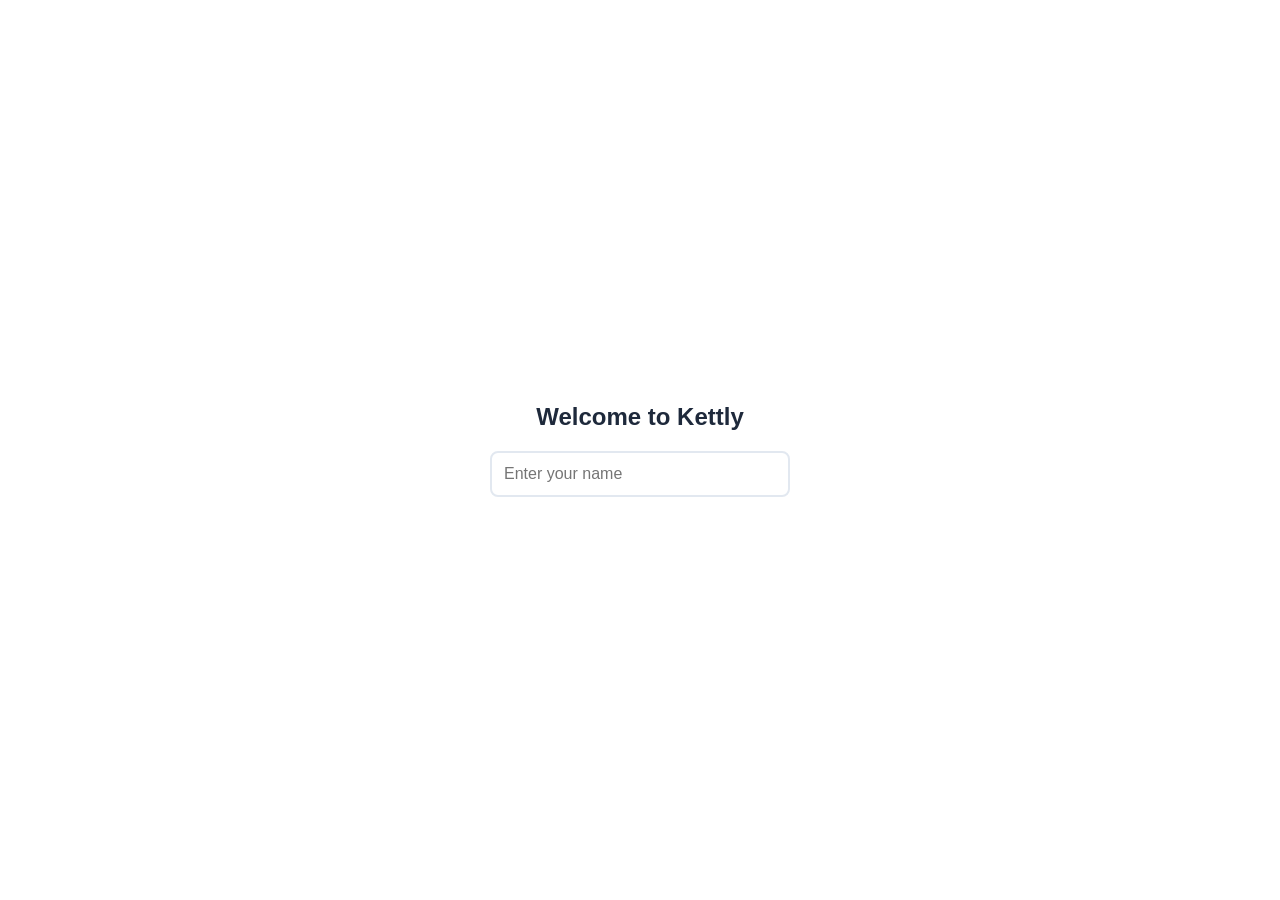
==== index.html @ eb87d6cd "first commit" ====
<!doctype html>
<html lang="en">
  <head>
    <meta charset="UTF-8" />
    <meta name="viewport" content="width=device-width, initial-scale=1.0" />
    <title>Kettly | Enterprise Brewing Solutions</title>
    <link
      rel="apple-touch-icon"
      sizes="180x180"
      href="favicon/apple-touch-icon.png"
    />
    <link
      rel="icon"
      type="image/png"
      sizes="32x32"
      href="favicon/favicon-32x32.png"
    />
    <link
      rel="icon"
      type="image/png"
      sizes="16x16"
      href="favicon/favicon-16x16.png"
    />
    <link rel="manifest" href="/site.webmanifest" />
    <link rel="stylesheet" href="style.css" />
    <script src="script.js" defer></script>
  </head>
  <body>
    <div id="entry-screen">
      <div class="entry-container">
        <h2 style="margin-bottom: 20px">Welcome to Kettly</h2>
        <input
          type="text"
          id="name-input"
          placeholder="Enter your name"
          maxlength="20"
        />
        <button
          id="login-btn"
          onclick="transitionToDashboard()"
          style="
            margin-top: 14px;
            width: 100%;
            padding: 11px;
            background: #2563eb;
            color: #fff;
            border: none;
            border-radius: 8px;
            font-size: 15px;
            cursor: pointer;
            display: none;
          "
        >
          Login
        </button>

        <div
          class="container"
          id="tea-spill"
          style="
            display: none;
            position: relative;
            width: 220px;
            height: 200px;
            margin: 16px auto 0;
          "
        >
          <div class="kettle"></div>

          <div class="tea-stream"></div>

          <div class="cup-container">
            <div class="cup">
              <div class="tea-fill"></div>
            </div>

            <div class="steam" style="left: 20px; animation-delay: 4s"></div>
            <div class="steam" style="left: 40px; animation-delay: 4.5s"></div>
            <div class="steam" style="left: 60px; animation-delay: 5s"></div>
          </div>
        </div>
      </div>
    </div>

    <div id="app-shell">
      <aside class="sidebar">
        <div class="logo">Kettly.</div>
        <div class="nav-link active" onclick="handleNav('Overview', this)">
          Overview
        </div>
        <div class="nav-link" onclick="handleNav('Analytics', this)">
          Analytics
        </div>
        <div class="nav-link" onclick="handleNav('Reports', this)">Reports</div>
      </aside>

      <main class="main-content">
        <div id="page-Overview" class="page-content active">
          <h1>System Overview</h1>
          <p class="odd-palette">System Status: <strong>Boiling</strong></p>
        </div>

        <div id="page-Analytics" class="page-content">
          <h1>Data Analytics</h1>
          <div class="chart-box">
            <p>Extremely dynamic</p>
          </div>
        </div>

        <div id="page-Reports" class="page-content">
          <h1>Generated Reports</h1>
          <p>Tea Report.pdf (empty)</p>
        </div>

        <div class="kettle-container" id="kettle-trigger">
          <div id="steam-box"></div>

          <svg
            id="kettle-svg"
            viewBox="0 0 200 200"
            xmlns="http://www.w3.org/2000/svg"
          >
            <path
              d="M50 150 C 50 180, 150 180, 150 150 L 160 80 C 160 60, 40 60, 40 80 Z"
              fill="none"
              stroke="#64748b"
              stroke-width="3"
              stroke-linecap="round"
            />
            <path
              d="M150 100 C 180 100, 180 140, 150 140"
              fill="none"
              stroke="#64748b"
              stroke-width="3"
            />
            <path d="M45 100 L 20 90 L 25 80 Z" fill="#64748b" />
            <path
              d="M80 60 L 80 50 C 80 45, 120 45, 120 50 L 120 60"
              fill="none"
              stroke="#64748b"
              stroke-width="3"
            />
            <text
              x="75"
              y="120"
              font-family="monospace"
              font-size="10"
              fill="#94a3b8"
            >
              KETTLE v1.0
            </text>
          </svg>
          <p style="margin-top: 15px; color: #94a3b8; font-size: 12px">
            Hold to Navigate
          </p>
        </div>
      </main>

      <footer class="status-bar" id="status-text">Ready.</footer>
    </div>

    <div
      id="final-modal"
      style="
        position: fixed;
        inset: 0;
        background: rgba(0, 0, 0, 0.8);
        display: none;
        align-items: center;
        justify-content: center;
        z-index: 2000;
      "
    >
      <div class="modal-card">
        <p
          style="
            color: #94a3b8;
            font-size: 11px;
            font-family: monospace;
            margin-bottom: 8px;
          "
        >
          HTTP/1.1 418 I'm a Teapot
        </p>
        <h1>418</h1>
        <p><strong>I'm a teapot.</strong></p>
        <p style="margin-top: 10px; color: #64748b">
          You've brewed everything.
        </p>
        <p
          style="
            margin-top: 24px;
            font-size: 11px;
            color: #94a3b8;
            font-family: monospace;
          "
        >
          RFC 2324 — Hyper Text Coffee Pot Control Protocol<br />
          Larry Masinter, 1 April 1998
        </p>
        <p style="margin-top: 16px">
          <a
            onclick="showHistoryModal()"
            style="
              font-size: 12px;
              color: #2563eb;
              cursor: pointer;
              text-decoration: underline;
              font-family: monospace;
            "
          >
            → The story behind 418
          </a>
        </p>
      </div>
    </div>

    <div
      id="history-modal"
      style="
        position: fixed;
        inset: 0;
        background: rgba(0, 0, 0, 0.85);
        display: none;
        align-items: center;
        justify-content: center;
        z-index: 3000;
        padding: 20px;
      "
    >
      <div
        style="
          background: white;
          padding: 24px;
          border-radius: 12px;
          max-width: 420px;
          width: 90%;
          text-align: left;
          font-family: monospace;
          max-height: 90vh;
          overflow-y: auto;
        "
      >
        <p
          style="
            font-size: 9px;
            color: #94a3b8;
            letter-spacing: 0.1em;
            margin-bottom: 4px;
          "
        >
          HTTP STATUS CODE LORE
        </p>
        <h2
          style="
            font-size: 16px;
            color: #1e293b;
            margin-bottom: 16px;
            line-height: 1.4;
          "
        >
          The Man Who Trolled the Internet. And Won.
        </h2>

        <div
          style="
            display: flex;
            align-items: center;
            gap: 12px;
            margin-bottom: 16px;
          "
        >
          <div
            style="
              width: 52px;
              height: 52px;
              border-radius: 50%;
              background: #1e293b;
              display: flex;
              align-items: center;
              justify-content: center;
              font-size: 24px;
              flex-shrink: 0;
            "
          >
            <img src="larry.gif" class="larryImg" />
          </div>
          <div>
            <p
              style="
                font-size: 13px;
                font-weight: bold;
                color: #1e293b;
                margin-bottom: 2px;
              "
            >
              Larry Masinter
            </p>
            <p style="font-size: 10px; color: #64748b; line-height: 1.5">
              Engineer. Researcher. The man who hid a joke inside internet law
              and watched the world argue about it for 27 years.
            </p>
          </div>
        </div>

        <div style="border-top: 1px solid #e2e8f0; margin-bottom: 14px"></div>

        <p
          style="
            font-size: 12px;
            color: #475569;
            line-height: 1.7;
            margin-bottom: 10px;
          "
        >
          🗓️ <strong>1 April 1998.</strong> Larry wrote a fake-but-real-looking
          internet document — the
          <strong>Hyper Text Coffee Pot Control Protocol</strong> — for
          controlling coffee pots over the internet. Was it necessary?
          Absolutely not.
        </p>

        <p
          style="
            font-size: 12px;
            color: #475569;
            line-height: 1.7;
            margin-bottom: 10px;
          "
        >
          ☕ Inside it, he buried one line: if you ask a teapot to brew coffee,
          it must reply with <strong>418 — I'm a teapot.</strong> The entity
          body MAY be short and stout.
        </p>

        <div
          style="
            background: #f8fafc;
            border-left: 3px solid #2563eb;
            padding: 10px 14px;
            border-radius: 0 6px 6px 0;
            margin-bottom: 10px;
          "
        >
          <p
            style="
              font-size: 11px;
              color: #1e293b;
              font-style: italic;
              line-height: 1.6;
            "
          >
            "Status codes are like a waiter's reply — 200 means yes, 404 means
            not found. 418 means:
            <strong>I am a teapot. I cannot help you.</strong>"
          </p>
        </div>

        <p
          style="
            font-size: 12px;
            color: #475569;
            line-height: 1.7;
            margin-bottom: 10px;
          "
        >
          😱 <strong>2017:</strong> Someone tried to delete it from Node.js and
          Go. The internet revolted. <strong>save418.com</strong> launched.
          Thousands protested on GitHub. 418 survived — permanently reserved.
          Forever.
        </p>

        <p
          style="
            font-size: 12px;
            color: #475569;
            line-height: 1.7;
            margin-bottom: 14px;
          "
        >
          🏆 A twenty-minute April Fools' joke is now untouchable internet law.
          Larry didn't change the world — he made it more absurd. Which is
          better.
        </p>

        <div
          style="
            background: #fffbeb;
            border: 1px dashed #d97706;
            border-radius: 8px;
            padding: 12px 14px;
            margin-bottom: 16px;
          "
        >
          <p
            style="
              font-size: 9px;
              color: #92400e;
              margin-bottom: 6px;
              letter-spacing: 0.08em;
            "
          >
            ☕ OFFICIAL KETTLY JOKE
          </p>
          <p style="font-size: 11px; color: #78350f; line-height: 1.7">
            A developer orders coffee.<br />
            Barista: <strong>"418. I'm a teapot."</strong><br />
            Developer nods, files a bug report.<br />
            <em style="font-size: 10px"
              >The barista was Larry. The bug was never closed.</em
            >
          </p>
        </div>

        <p style="font-size: 9px; color: #94a3b8; margin-bottom: 14px">
          RFC 2324 · RFC 7168 · IETF 2017 · save418.com
        </p>

        <button
          onclick="closeHistoryModal()"
          style="
            width: 100%;
            padding: 9px;
            background: #1e293b;
            color: white;
            border: none;
            border-radius: 8px;
            font-family: monospace;
            font-size: 12px;
            cursor: pointer;
          "
        >
          Close — return to teapot
        </button>
      </div>
    </div>
  </body>
</html>
---- style.css ----
:root {
  --primary: #2563eb;
  --bg: #f8fafc;
  --sidebar: #ffffff;
  --text: #1e293b;
  --border: #e2e8f0;
  --tea: #d97706;
  --kettle-color: #64748b;
}

* {
  box-sizing: border-box;
  margin: 0;
  padding: 0;
}

body {
  font-family:
    "Inter",
    -apple-system,
    sans-serif;
  background-color: var(--bg);
  color: var(--text);
  height: 100vh;
  overflow: hidden;
}

#entry-screen {
  position: fixed;
  inset: 0;
  background: white;
  z-index: 1000;
  display: flex;
  flex-direction: column;
  align-items: center;
  justify-content: center;
  transition: opacity 0.5s ease;
}

.entry-container {
  text-align: center;
  width: 300px;
  position: relative;
}

#name-input {
  width: 100%;
  padding: 12px;
  border: 2px solid var(--border);
  border-radius: 8px;
  font-size: 16px;
  outline: none;
  transition: border-color 0.3s;
}

#name-input:focus {
  border-color: var(--primary);
}

.falling-char {
  position: absolute;
  pointer-events: none;
  font-weight: bold;
  color: var(--tea);
  animation: fall 0.8s forwards ease-in;
}

@keyframes fall {
  to {
    transform: translateY(200px) rotate(360deg);
    opacity: 0;
  }
}

.tea-spill-overlay {
  position: absolute;
  bottom: -50px;
  left: 0;
  width: 100%;
  height: 10px;
  background: var(--tea);
  filter: blur(10px);
  opacity: 0;
  transition:
    opacity 0.5s,
    height 0.5s;
  border-radius: 50%;
}

#app-shell {
  display: grid;
  grid-template-columns: 240px 1fr;
  grid-template-rows: 1fr 40px;
  height: 100vh;
  opacity: 0;
  transition: opacity 1s;
}

.sidebar {
  background: var(--sidebar);
  border-right: 1px solid var(--border);
  padding: 27px 14px 12px 21px;
  display: flex;
  flex-direction: column;
  gap: 8px;
}

.logo {
  font-weight: 800;
  font-size: 22px;
  color: var(--primary);
  margin-bottom: 43px;
  letter-spacing: -1px;
}

.nav-link {
  padding: 10px 15px;
  color: #64748b;
  text-decoration: none;
  border-radius: 6px;
  cursor: pointer;
  font-size: 14px;
  transition: background 0.2s;
}

.nav-link:hover {
  background: #f1f5f9;
}

.main-content {
  padding: 40px;
  position: relative;
  overflow-y: auto;
}

.page-content {
  display: none;
}
.page-content.active {
  display: block;
}

.kettle-container {
  margin: 50px auto;
  width: 300px;
  height: 300px;
  display: flex;
  flex-direction: column;
  align-items: center;
  justify-content: center;
  cursor: pointer;
  user-select: none;
  position: relative;
}

#kettle-svg {
  width: 200px;
  transition: transform 0.1s;
}

.steam {
  position: absolute;
  top: 20%;
  font-size: 24px;
  opacity: 0;
  animation: rise 2s infinite;
}

@keyframes rise {
  0% {
    transform: translateY(0) scale(1);
    opacity: 0;
  }
  50% {
    opacity: 0.5;
  }
  100% {
    transform: translateY(-100px) scale(1.5);
    opacity: 0;
  }
}

.chaos-shape {
  position: fixed;
  pointer-events: none;
  z-index: 999;
}

.status-bar {
  grid-column: span 2;
  background: #1e293b;
  color: #94a3b8;
  font-family: monospace;
  font-size: 12px;
  display: flex;
  align-items: center;
  padding: 0 20px;
  border-top: 1px solid #334155;
}

.chart-box {
  width: 100%;
  height: 200px;
  border: 2px dashed var(--border);
  display: flex;
  align-items: center;
  justify-content: center;
  background: #fff;
  margin-top: 20px;
}

#final-modal {
  position: fixed;
  inset: 0;
  background: rgba(0, 0, 0, 0.8);
  display: none;
  align-items: center;
  justify-content: center;
  z-index: 2000;
}

.modal-card {
  background: white;
  padding: 40px;
  border-radius: 12px;
  text-align: center;
  max-width: 400px;
}

.modal-card h1 {
  font-size: 48px;
  margin-bottom: 10px;
}

.odd-palette {
  color: #5a5a00;
}

.container {
  position: relative;
  width: 220px;
  height: 200px;
  margin: 16px auto 0;
}

.kettle {
  position: absolute;
  top: 10px;
  left: 30px;
  width: 100px;
  height: 80px;
  background-color: #34495e;
  border-radius: 30px 30px 8px 8px;
  animation: pour 6s ease-in-out infinite;
  transform-origin: right bottom;
  z-index: 2;
}

.kettle::before {
  content: "";
  position: absolute;
  top: 10px;
  left: -30px;
  width: 40px;
  height: 60px;
  border: 8px solid #2c3e50;
  border-right: none;
  border-radius: 20px 0 0 20px;
}

.kettle::after {
  content: "";
  position: absolute;
  top: 20px;
  right: -30px;
  width: 40px;
  height: 20px;
  background-color: #34495e;
  clip-path: polygon(0 0, 100% 30%, 100% 70%, 0 100%);
}

.tea-stream {
  position: absolute;
  top: 68px;
  left: 158px;
  width: 5px;
  height: 0;
  background-color: #d35400;
  animation: stream 6s ease-in-out infinite;
  border-radius: 0 0 4px 4px;
  z-index: 1;
}

.cup-container {
  position: absolute;
  bottom: 10px;
  right: 30px;
}

.cup {
  position: relative;
  width: 80px;
  height: 50px;
  background-color: white;
  border: 4px solid #bdc3c7;
  border-radius: 0 0 40px 40px;
  overflow: hidden;
}

.cup::after {
  content: "";
  position: absolute;
  top: 10px;
  right: -20px;
  width: 20px;
  height: 20px;
  border: 4px solid #bdc3c7;
  border-radius: 50%;
}

.tea-fill {
  position: absolute;
  bottom: 0;
  width: 100%;
  height: 0%;
  background-color: #e67e22;
  animation: fill-cup 6s ease-in-out infinite;
}

@keyframes pour {
  0%,
  10%,
  90%,
  100% {
    transform: rotate(0deg);
  }
  30%,
  70% {
    transform: rotate(40deg);
  }
}

@keyframes stream {
  0%,
  25% {
    height: 0;
    opacity: 0;
  }
  30%,
  70% {
    height: 110px;
    opacity: 1;
  }
  75%,
  100% {
    height: 110px;
    opacity: 0;
  }
}

@keyframes fill-cup {
  0%,
  35% {
    height: 0%;
  }
  70%,
  100% {
    height: 80%;
  }
}

.steam {
  position: absolute;
  top: -20px;
  left: 30px;
  width: 10px;
  height: 10px;
  background: rgba(255, 255, 255, 0.6);
  border-radius: 50%;
  filter: blur(2px);
  animation: steam-rise 2s infinite;
  opacity: 0;
}

@keyframes steam-rise {
  0% {
    transform: translateY(0) scale(1);
    opacity: 0;
  }
  50% {
    opacity: 0.8;
  }
  100% {
    transform: translateY(-40px) scale(1.5);
    opacity: 0;
  }
}
.larryImg {
  width: 5.4rem;
}

@media (max-width: 768px) {
  #app-shell {
    grid-template-columns: 1fr;
    grid-template-rows: auto 1fr 40px;
  }

  .sidebar {
    flex-direction: row;
    align-items: center;
    padding: 12px 16px;
    gap: 12px;
    border-right: none;
    border-bottom: 1px solid var(--border);
    overflow-x: auto;
  }

  .logo {
    margin-bottom: 0;
    margin-right: 12px;
    font-size: 18px;
    flex-shrink: 0;
  }

  .nav-link {
    padding: 6px 12px;
    font-size: 13px;
    white-space: nowrap;
  }

  .status-bar {
    grid-column: 1;
  }

  .main-content {
    padding: 24px 20px;
  }

  .kettle-container {
    width: 220px;
    height: 220px;
    margin: 30px auto;
  }

  #kettle-svg {
    width: 160px;
  }

  .entry-container {
    width: 280px;
  }

  .modal-card {
    padding: 28px 20px;
    max-width: 90vw;
  }

  .modal-card h1 {
    font-size: 36px;
  }
}

@media (max-width: 480px) {
  .entry-container {
    width: 90vw;
  }

  #name-input {
    font-size: 14px;
    padding: 10px;
  }

  .sidebar {
    padding: 10px 12px;
    gap: 8px;
  }

  .logo {
    font-size: 16px;
  }

  .nav-link {
    font-size: 12px;
    padding: 5px 10px;
  }

  .main-content {
    padding: 16px 14px;
  }

  .kettle-container {
    width: 180px;
    height: 180px;
    margin: 20px auto;
  }

  #kettle-svg {
    width: 130px;
  }

  .container {
    width: 180px;
    height: 160px;
  }

  .kettle {
    width: 80px;
    height: 65px;
    top: 8px;
    left: 20px;
  }

  .tea-stream {
    left: 128px;
    top: 55px;
  }

  .cup {
    width: 65px;
    height: 40px;
  }

  .modal-card {
    padding: 20px 16px;
  }

  .modal-card h1 {
    font-size: 28px;
  }

  #history-modal > div {
    padding: 16px;
    max-height: 85vh;
  }

  .status-bar {
    font-size: 10px;
    padding: 0 12px;
  }

  .chart-box {
    height: 140px;
  }
}

@media (max-width: 360px) {
  .entry-container {
    width: 95vw;
  }

  .logo {
    font-size: 14px;
  }

  .nav-link {
    font-size: 11px;
    padding: 4px 8px;
  }

  .kettle-container {
    width: 150px;
    height: 150px;
  }

  #kettle-svg {
    width: 110px;
  }

  .modal-card h1 {
    font-size: 24px;
  }
}
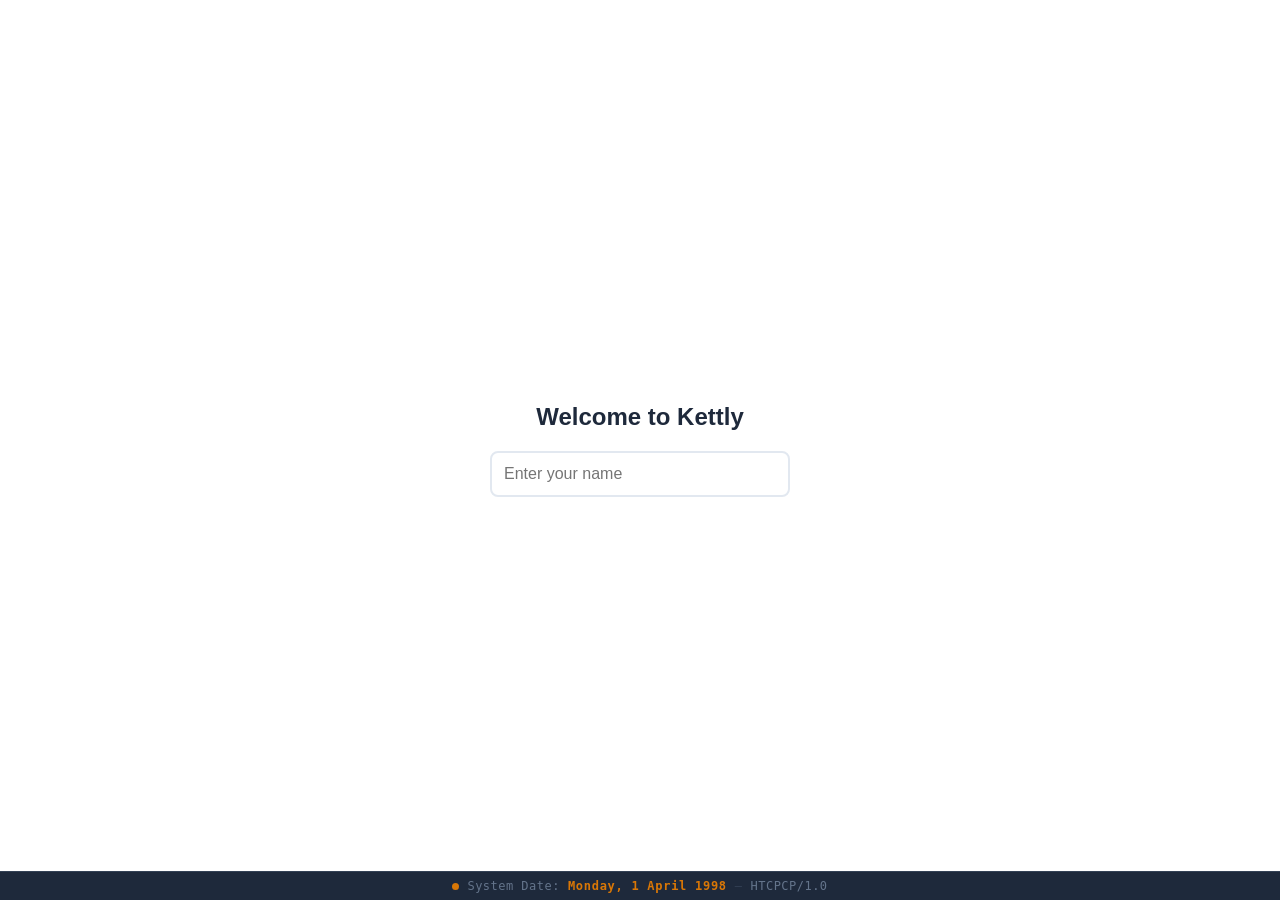
==== commit 5c4d2749: "feat: add kettle tilt, tea pour, audio loop, date bar, responsive nav active state, 418 history moda" ====
--- a/index.html
+++ b/index.html
@@ -80,6 +80,14 @@
           </div>
         </div>
       </div>
+
+      <div class="entry-date">
+        <span class="brew-date-dot"></span>
+        <span>System Date:</span>
+        <span class="brew-date-highlight">Monday, 1 April 1998</span>
+        <span class="brew-date-sep">—</span>
+        <span>HTCPCP/1.0</span>
+      </div>
     </div>
 
     <div id="app-shell">
@@ -114,7 +122,7 @@
 
         <div class="kettle-container" id="kettle-trigger">
           <div id="steam-box"></div>
-
+          <div class="tea-pour" id="tea-pour"></div>
           <svg
             id="kettle-svg"
             viewBox="0 0 200 200"
@@ -155,7 +163,13 @@
           </p>
         </div>
       </main>
-
+      <div class="brew-date">
+        <span class="brew-date-dot"></span>
+        <span>System Date:</span>
+        <span class="brew-date-highlight">Monday, 1 April 1998</span>
+        <span class="brew-date-sep">—</span>
+        <span>HTCPCP/1.0</span>
+      </div>
       <footer class="status-bar" id="status-text">Ready.</footer>
     </div>
 
--- a/style.css
+++ b/style.css
@@ -123,6 +123,24 @@
   transition: background 0.2s;
 }
 
+.entry-date {
+  position: absolute;
+  bottom: 0;
+  left: 0;
+  right: 0;
+  background: #1e293b;
+  color: #64748b;
+  font-family: monospace;
+  font-size: 12px;
+  padding: 7px 20px;
+  display: flex;
+  align-items: center;
+  justify-content: center;
+  gap: 8px;
+  letter-spacing: 0.04em;
+  border-top: 1px solid #334155;
+}
+
 .nav-link:hover {
   background: #f1f5f9;
 }
@@ -209,6 +227,41 @@
   margin-top: 20px;
 }
 
+.brew-date {
+  grid-column: span 2;
+  background: #1e293b;
+  color: #64748b;
+  font-family: monospace;
+  font-size: 12px;
+  text-align: center;
+  padding: 7px 20px;
+  border-top: 1px solid #334155;
+  display: flex;
+  align-items: center;
+  justify-content: center;
+  gap: 8px;
+  letter-spacing: 0.04em;
+}
+
+.brew-date-dot {
+  width: 7px;
+  height: 7px;
+  border-radius: 50%;
+  background: #d97706;
+  display: inline-block;
+  flex-shrink: 0;
+}
+
+.brew-date-highlight {
+  color: #d97706;
+  font-weight: bold;
+  letter-spacing: 0.06em;
+}
+
+.brew-date-sep {
+  color: #334155;
+}
+
 #final-modal {
   position: fixed;
   inset: 0;
@@ -399,6 +452,50 @@
   width: 5.4rem;
 }
 
+.kettle-tilting {
+  animation: kettleTilt 1s ease-in-out forwards;
+}
+
+@keyframes kettleTilt {
+  0% {
+    transform: scale(0.95) rotate(0deg);
+  }
+  30% {
+    transform: scale(0.95) rotate(-20deg);
+  }
+  60% {
+    transform: scale(0.95) rotate(-25deg);
+  }
+  100% {
+    transform: scale(1) rotate(0deg);
+  }
+}
+
+.kettle-pouring .tea-pour {
+  opacity: 1;
+}
+
+.tea-pour {
+  position: absolute;
+  top: 60px;
+  right: -8px;
+  width: 6px;
+  height: 0;
+  background: linear-gradient(to bottom, #d97706, #92400e);
+  border-radius: 0 0 4px 4px;
+  opacity: 0;
+  transition:
+    height 0.2s ease,
+    opacity 0.2s ease;
+}
+
+.kettle-pouring .tea-pour {
+  height: 80px;
+  opacity: 1;
+}
+
+/* media query */
+
 @media (max-width: 768px) {
   #app-shell {
     grid-template-columns: 1fr;
@@ -458,11 +555,38 @@
   .modal-card h1 {
     font-size: 36px;
   }
+
+  .brew-date {
+    grid-column: 1;
+    font-size: 11px;
+    padding: 6px 12px;
+    gap: 6px;
+  }
 }
 
 @media (max-width: 480px) {
   .entry-container {
     width: 90vw;
+  }
+
+  .brew-date {
+    font-size: 10px;
+    padding: 5px 8px;
+    gap: 5px;
+    flex-wrap: wrap;
+    justify-content: center;
+  }
+
+  .brew-date-sep {
+    display: none;
+  }
+
+  .entry-date {
+    font-size: 10px;
+    padding: 5px 8px;
+    gap: 5px;
+    flex-wrap: wrap;
+    justify-content: center;
   }
 
   #name-input {
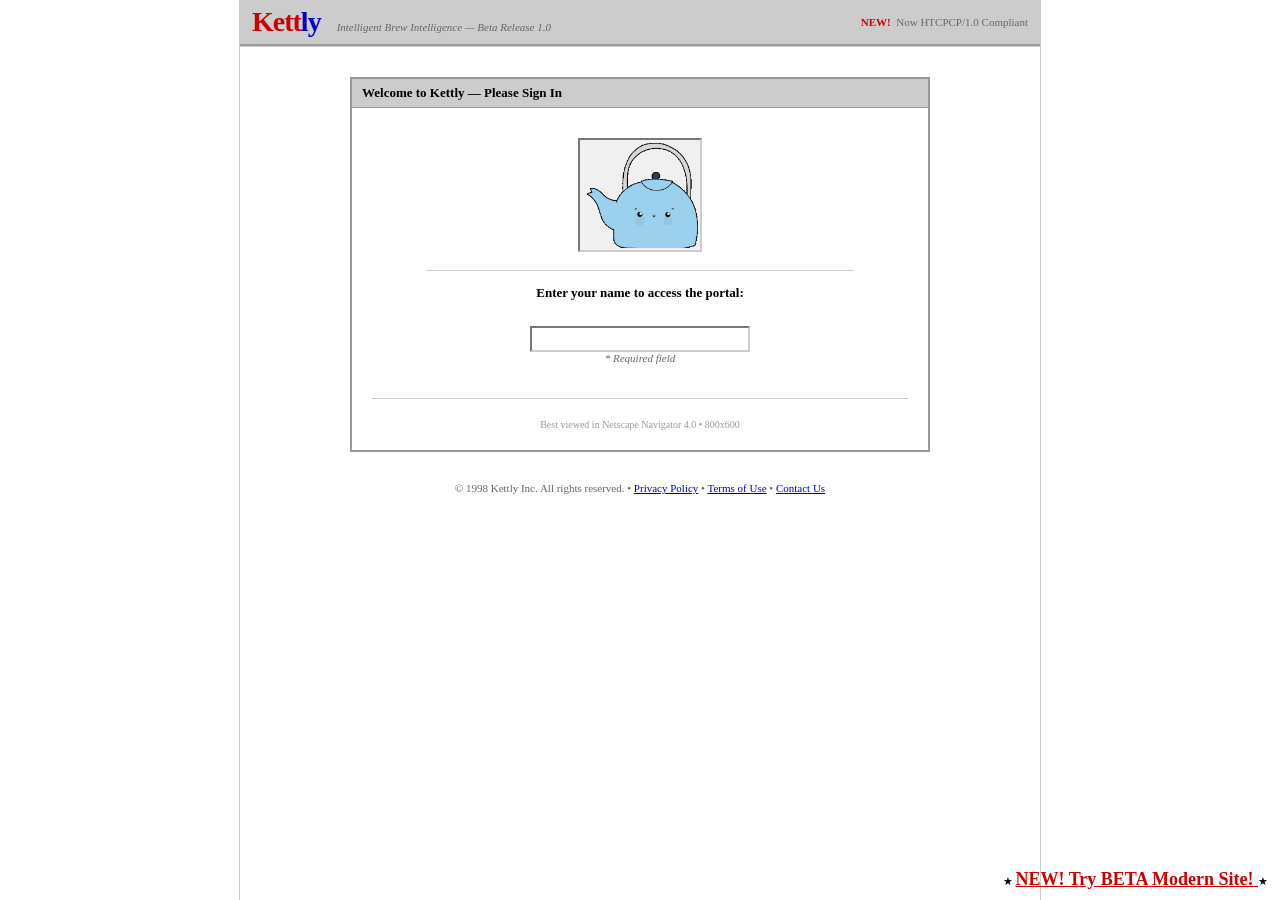
==== commit 779db2b4: "feat: made a 90s page and modern page" ====
--- a/index.html
+++ b/index.html
@@ -1,452 +1,1505 @@
-<!doctype html>
-<html lang="en">
+<!DOCTYPE html PUBLIC "-//W3C//DTD HTML 4.01 Transitional//EN">
+<html>
   <head>
-    <meta charset="UTF-8" />
+    <meta http-equiv="Content-Type" content="text/html; charset=ISO-8859-1" />
     <meta name="viewport" content="width=device-width, initial-scale=1.0" />
-    <title>Kettly | Enterprise Brewing Solutions</title>
-    <link
-      rel="apple-touch-icon"
-      sizes="180x180"
-      href="favicon/apple-touch-icon.png"
-    />
-    <link
-      rel="icon"
-      type="image/png"
-      sizes="32x32"
-      href="favicon/favicon-32x32.png"
-    />
-    <link
-      rel="icon"
-      type="image/png"
-      sizes="16x16"
-      href="favicon/favicon-16x16.png"
-    />
-    <link rel="manifest" href="/site.webmanifest" />
-    <link rel="stylesheet" href="style.css" />
-    <script src="script.js" defer></script>
+    <title>Kettly - Brew Intelligence Portal (Beta)</title>
+    <style>
+      body {
+        font-family: "Times New Roman", Times, serif;
+        background-color: #ffffff;
+        color: #000000;
+        margin: 0;
+        padding: 0;
+        font-size: 14px;
+        max-width: 800px;
+        min-height: 600px;
+        margin: 0 auto;
+        border-left: 1px solid #cccccc;
+        border-right: 1px solid #cccccc;
+        overflow-x: hidden;
+      }
+
+      a {
+        color: #0000cc;
+        text-decoration: underline;
+      }
+      a:visited {
+        color: #551a8b;
+      }
+      a:hover {
+        color: #cc0000;
+      }
+
+      /* ── ENTRY ── */
+      #entry {
+        display: block;
+        min-height: 100vh;
+        position: relative;
+      }
+      #entry.hidden {
+        display: none;
+      }
+
+      .entry-header-table {
+        width: 100%;
+        background-color: #cccccc;
+        border-bottom: 2px solid #999999;
+      }
+
+      .entry-header-cell {
+        padding: 6px 12px;
+      }
+
+      .site-title {
+        font-size: 28px;
+        font-weight: bold;
+        color: #cc0000;
+        font-family: "Times New Roman", Times, serif;
+        letter-spacing: -1px;
+      }
+
+      .site-title span {
+        color: #0000cc;
+      }
+
+      .site-tagline {
+        font-size: 11px;
+        color: #666666;
+        font-style: italic;
+      }
+
+      .entry-main-table {
+        width: 580px;
+        margin: 30px auto;
+        border: 2px solid #999999;
+      }
+
+      .entry-title-row {
+        background-color: #cccccc;
+        padding: 6px 10px;
+        font-size: 13px;
+        font-weight: bold;
+        border-bottom: 1px solid #999999;
+      }
+
+      .entry-body-cell {
+        padding: 20px;
+        text-align: center;
+      }
+
+      /* KETTLE.GIF placeholder */
+      .kettle-gif-box {
+        width: 120px;
+        height: 110px;
+        border: 2px inset #cccccc;
+        background-color: #f0f0f0;
+        display: inline-flex;
+        flex-direction: column;
+        align-items: center;
+        justify-content: center;
+        margin: 10px auto;
+        cursor: pointer;
+        position: relative;
+        overflow: hidden;
+        font-size: 11px;
+        color: #666;
+        font-family: "Times New Roman", Times, serif;
+      }
+
+      .kettle-gif-box .broken-icon {
+        font-size: 22px;
+        margin-bottom: 4px;
+        color: #999;
+      }
+
+      .kettle-gif-box .gif-label {
+        font-size: 10px;
+        color: #666;
+        font-style: italic;
+      }
+
+      .kettle-overflow {
+        position: absolute;
+        bottom: 0;
+        left: 0;
+        right: 0;
+        height: 0%;
+        background-color: #c8860044;
+        transition: height 0.3s;
+        pointer-events: none;
+      }
+
+      .entry-form-row {
+        margin: 14px 0 8px;
+      }
+
+      .entry-label {
+        font-size: 13px;
+        font-weight: bold;
+        display: block;
+        margin-bottom: 5px;
+      }
+
+      .entry-input {
+        border: 2px inset #cccccc;
+        padding: 3px 6px;
+        font-family: "Times New Roman", Times, serif;
+        font-size: 13px;
+        width: 220px;
+        background: #ffffff;
+      }
+
+      .entry-input:focus {
+        outline: 1px dotted #0000cc;
+      }
+
+      .entry-submit {
+        background-color: #cccccc;
+        border: 2px outset #cccccc;
+        font-family: "Times New Roman", Times, serif;
+        font-size: 13px;
+        padding: 3px 16px;
+        cursor: pointer;
+        margin-top: 10px;
+        display: none;
+      }
+
+      .entry-submit.visible {
+        display: inline-block;
+      }
+      .entry-submit:active {
+        border-style: inset;
+      }
+
+      .entry-hint {
+        font-size: 11px;
+        color: #666;
+        font-style: italic;
+        margin-top: 5px;
+      }
+
+      .falling-letters-wrap {
+        position: relative;
+        height: 20px;
+        overflow: visible;
+        pointer-events: none;
+      }
+
+      .falling-letter {
+        position: absolute;
+        font-family: "Times New Roman", serif;
+        font-size: 13px;
+        color: #cc0000;
+        animation: fall90s 0.7s ease-in forwards;
+      }
+
+      @keyframes fall90s {
+        0% {
+          transform: translateY(0);
+          opacity: 1;
+        }
+        100% {
+          transform: translateY(60px);
+          opacity: 0;
+        }
+      }
+
+      /* counter row */
+      .entry-counter {
+        font-size: 11px;
+        color: #666;
+        margin-top: 16px;
+        border-top: 1px solid #cccccc;
+        padding-top: 8px;
+      }
+
+      .counter-img {
+        display: inline-block;
+        background: #000;
+        color: #00ff00;
+        font-family: "Courier New", monospace;
+        font-size: 12px;
+        padding: 1px 6px;
+        letter-spacing: 2px;
+        border: 1px inset #333;
+      }
+
+      /* ── VERSION LINK (bottom right both screens) ── */
+      .version-link-wrap {
+        position: fixed;
+        bottom: 10px;
+        right: 12px;
+        font-size: 11px;
+        z-index: 999;
+      }
+
+      .blink {
+        animation: blinker 1s step-start infinite;
+      }
+
+      @keyframes blinker {
+        50% {
+          visibility: hidden;
+        }
+      }
+
+      /* ── DASHBOARD ── */
+      #dashboard {
+        display: none;
+      }
+      #dashboard.visible {
+        display: block;
+      }
+
+      /* topbar */
+      .dash-topbar-table {
+        width: 100%;
+        background-color: #cccccc;
+        border-bottom: 2px solid #999999;
+      }
+
+      .dash-logo-cell {
+        padding: 5px 10px;
+        font-size: 20px;
+        font-weight: bold;
+        color: #cc0000;
+        font-family: "Times New Roman", serif;
+        width: 1%;
+        white-space: nowrap;
+      }
+      .dash-logo-cell span {
+        color: #0000cc;
+      }
+
+      .dash-nav-cell {
+        padding: 5px 10px;
+        font-size: 12px;
+      }
+
+      .dash-nav-cell a {
+        margin-right: 14px;
+        font-weight: bold;
+        font-size: 12px;
+        cursor: pointer;
+        text-decoration: none;
+        color: #0000cc;
+      }
+
+      .dash-nav-cell a:hover {
+        color: #cc0000;
+        text-decoration: underline;
+      }
+
+      .dash-greeting-cell {
+        padding: 5px 10px;
+        font-size: 11px;
+        color: #333333;
+        text-align: right;
+        white-space: nowrap;
+      }
+
+      /* nav pills row */
+      .nav-pills-table {
+        width: 100%;
+        background-color: #eeeeee;
+        border-bottom: 1px solid #cccccc;
+      }
+
+      .nav-pills-cell {
+        padding: 4px 10px;
+        font-size: 12px;
+      }
+
+      /* layout */
+      .dash-layout-table {
+        width: 100%;
+        height: calc(100vh - 90px);
+      }
+
+      /* left sidebar */
+      .sidebar-cell {
+        width: 160px;
+        background-color: #f0f0f0;
+        border-right: 1px solid #cccccc;
+        vertical-align: top;
+        padding: 10px 0;
+      }
+
+      .sidebar-section-header {
+        background-color: #cccccc;
+        padding: 3px 8px;
+        font-size: 11px;
+        font-weight: bold;
+        color: #333;
+        border-top: 1px solid #999;
+        border-bottom: 1px solid #999;
+        margin-bottom: 4px;
+      }
+
+      .sidebar-link {
+        display: block;
+        padding: 3px 12px;
+        font-size: 12px;
+        color: #0000cc;
+        text-decoration: none;
+        cursor: pointer;
+      }
+      .sidebar-link:hover {
+        background-color: #dddddd;
+        color: #cc0000;
+        text-decoration: underline;
+      }
+
+      .sidebar-divider {
+        border: none;
+        border-top: 1px solid #cccccc;
+        margin: 6px 8px;
+      }
+
+      /* main content */
+      .main-cell {
+        vertical-align: top;
+        padding: 14px;
+        background: #ffffff;
+      }
+
+      /* kettle column */
+      .kettle-cell {
+        width: 190px;
+        vertical-align: top;
+        padding: 14px 10px;
+        background-color: #f9f9f9;
+        border-left: 1px solid #cccccc;
+        text-align: center;
+      }
+
+      .kettle-cell-title {
+        font-size: 11px;
+        font-weight: bold;
+        color: #333;
+        border-bottom: 1px solid #cccccc;
+        padding-bottom: 4px;
+        margin-bottom: 10px;
+        text-align: left;
+      }
+
+      /* dashboard kettle.gif */
+      .dash-kettle-gif {
+        width: 150px;
+        height: 140px;
+        border: 2px inset #cccccc;
+        background-color: #f0f0f0;
+        display: flex;
+        flex-direction: column;
+        align-items: center;
+        justify-content: center;
+        margin: 0 auto 10px;
+        cursor: pointer;
+        position: relative;
+        overflow: hidden;
+        font-family: "Times New Roman", serif;
+      }
+
+      .dash-kettle-gif .broken-icon {
+        font-size: 28px;
+        color: #999;
+        margin-bottom: 4px;
+      }
+
+      .dash-kettle-gif .gif-name {
+        font-size: 10px;
+        color: #0000cc;
+        text-decoration: underline;
+        font-style: italic;
+      }
+
+      .dash-kettle-gif .gif-418 {
+        font-size: 18px;
+        font-weight: bold;
+        color: #cc0000;
+        margin-bottom: 2px;
+      }
+
+      /* hold ring for 90s kettle - just a border flash */
+      .dash-kettle-gif.holding {
+        border-color: #cc0000;
+        border-style: solid;
+      }
+
+      .kettle-instructions {
+        font-size: 10px;
+        color: #666;
+        font-style: italic;
+        line-height: 1.6;
+        text-align: left;
+      }
+
+      .brew-counter-90s {
+        font-size: 11px;
+        color: #333;
+        margin-top: 8px;
+        border-top: 1px solid #ccc;
+        padding-top: 6px;
+      }
+
+      /* steam 90s */
+      .steam-90s {
+        position: absolute;
+        top: 0;
+        left: 50%;
+        transform: translateX(-50%);
+        display: flex;
+        gap: 6px;
+        pointer-events: none;
+      }
+
+      .steam-char {
+        font-size: 11px;
+        color: #999;
+        opacity: 0;
+        font-style: italic;
+      }
+
+      .steam-char.active {
+        animation: steamChar 0.8s ease-out forwards;
+      }
+
+      @keyframes steamChar {
+        0% {
+          opacity: 0.8;
+          transform: translateY(0);
+        }
+        100% {
+          opacity: 0;
+          transform: translateY(-20px);
+        }
+      }
+
+      /* chaos 90s */
+      .chaos-char {
+        position: absolute;
+        font-size: 12px;
+        color: #cc0000;
+        pointer-events: none;
+        font-weight: bold;
+        animation: chaosChar 0.6s ease-out forwards;
+      }
+
+      @keyframes chaosChar {
+        0% {
+          transform: translate(0, 0);
+          opacity: 1;
+        }
+        100% {
+          transform: translate(var(--tx), var(--ty));
+          opacity: 0;
+        }
+      }
+
+      /* pages */
+      .page-section {
+        display: none;
+      }
+      .page-section.active {
+        display: block;
+      }
+
+      .page-heading {
+        font-size: 16px;
+        font-weight: bold;
+        color: #cc0000;
+        border-bottom: 2px solid #cccccc;
+        padding-bottom: 4px;
+        margin-bottom: 12px;
+      }
+
+      .data-table {
+        border-collapse: collapse;
+        width: 100%;
+        font-size: 12px;
+        margin-bottom: 12px;
+      }
+
+      .data-table th {
+        background-color: #cccccc;
+        border: 1px solid #999999;
+        padding: 3px 8px;
+        text-align: left;
+        font-weight: bold;
+      }
+
+      .data-table td {
+        border: 1px solid #cccccc;
+        padding: 3px 8px;
+        background: #ffffff;
+      }
+
+      .data-table tr:nth-child(even) td {
+        background: #f9f9f9;
+      }
+
+      .metric-table {
+        border-collapse: collapse;
+        margin-bottom: 12px;
+      }
+
+      .metric-box {
+        border: 2px inset #cccccc;
+        background: #f0f0f0;
+        padding: 6px 14px;
+        text-align: center;
+        margin-right: 8px;
+      }
+
+      .metric-num {
+        font-size: 22px;
+        font-weight: bold;
+        color: #cc0000;
+        font-family: "Courier New", monospace;
+        display: block;
+      }
+
+      .metric-lbl {
+        font-size: 10px;
+        color: #333;
+        display: block;
+      }
+
+      .chart-box-90s {
+        border: 2px inset #cccccc;
+        background: #ffffff;
+        height: 100px;
+        display: flex;
+        align-items: center;
+        justify-content: center;
+        font-size: 11px;
+        color: #999;
+        font-style: italic;
+        margin-bottom: 10px;
+        position: relative;
+      }
+
+      .chart-flatline {
+        position: absolute;
+        bottom: 35px;
+        left: 20px;
+        right: 20px;
+        height: 1px;
+        background: #cc0000;
+        opacity: 0.4;
+      }
+
+      .info-box-90s {
+        border: 1px solid #cccccc;
+        background-color: #fffbe6;
+        padding: 8px 10px;
+        font-size: 12px;
+        margin-bottom: 10px;
+      }
+
+      /* empty state */
+      #empty-state {
+        font-size: 13px;
+        color: #666;
+        font-style: italic;
+        padding: 20px 0;
+      }
+      #empty-state.hidden {
+        display: none;
+      }
+
+      /* status bar */
+      #statusbar {
+        width: 100%;
+        background-color: #cccccc;
+        border-top: 2px solid #999999;
+        position: fixed;
+        bottom: 0;
+        left: 0;
+      }
+
+      .statusbar-table {
+        width: 100%;
+      }
+
+      .statusbar-dot {
+        width: 8px;
+        height: 8px;
+        border-radius: 50%;
+        background: #009900;
+        display: inline-block;
+        margin-right: 5px;
+        vertical-align: middle;
+      }
+
+      #status-text {
+        font-family: "Courier New", monospace;
+        font-size: 11px;
+        color: #333333;
+        padding: 3px 8px;
+      }
+
+      .status-418 {
+        color: #cc0000;
+        font-weight: bold;
+      }
+      .status-ok {
+        color: #006600;
+      }
+
+      .statusbar-right {
+        font-size: 10px;
+        color: #666;
+        font-style: italic;
+        padding: 3px 8px;
+        white-space: nowrap;
+        text-align: right;
+      }
+
+      /* modal */
+      #modal-overlay {
+        display: none;
+        position: fixed;
+        inset: 0;
+        background: rgba(0, 0, 0, 0.5);
+        z-index: 500;
+        align-items: center;
+        justify-content: center;
+      }
+      #modal-overlay.visible {
+        display: flex;
+      }
+
+      .modal-90s {
+        background: #ffffff;
+        border: 3px outset #cccccc;
+        width: 360px;
+        font-family: "Times New Roman", serif;
+      }
+
+      .modal-titlebar {
+        background-color: #000080;
+        color: #ffffff;
+        padding: 4px 8px;
+        font-size: 12px;
+        font-weight: bold;
+        font-family: "Times New Roman", serif;
+        display: flex;
+        justify-content: space-between;
+        align-items: center;
+      }
+
+      .modal-close-btn {
+        background: #cccccc;
+        border: 2px outset #cccccc;
+        font-size: 11px;
+        padding: 0 5px;
+        cursor: pointer;
+        font-family: "Times New Roman", serif;
+        line-height: 1.4;
+      }
+
+      .modal-body {
+        padding: 18px 16px;
+        text-align: center;
+      }
+
+      .modal-418 {
+        font-size: 38px;
+        font-weight: bold;
+        color: #cc0000;
+        display: block;
+        font-family: "Courier New", monospace;
+      }
+
+      .modal-msg {
+        font-size: 13px;
+        margin: 8px 0;
+        font-weight: bold;
+      }
+
+      .modal-sub {
+        font-size: 11px;
+        color: #666;
+        line-height: 1.6;
+        margin-bottom: 12px;
+      }
+
+      .modal-ok-btn {
+        background-color: #cccccc;
+        border: 2px outset #cccccc;
+        font-family: "Times New Roman", serif;
+        font-size: 12px;
+        padding: 3px 20px;
+        cursor: pointer;
+      }
+      .modal-ok-btn:active {
+        border-style: inset;
+      }
+
+      /* bottom padding for statusbar */
+      .dash-layout-table {
+        padding-bottom: 28px;
+      }
+    </style>
   </head>
   <body>
-    <div id="entry-screen">
-      <div class="entry-container">
-        <h2 style="margin-bottom: 20px">Welcome to Kettly</h2>
-        <input
-          type="text"
-          id="name-input"
-          placeholder="Enter your name"
-          maxlength="20"
-        />
-        <button
-          id="login-btn"
-          onclick="transitionToDashboard()"
-          style="
-            margin-top: 14px;
-            width: 100%;
-            padding: 11px;
-            background: #2563eb;
-            color: #fff;
-            border: none;
-            border-radius: 8px;
-            font-size: 15px;
-            cursor: pointer;
-            display: none;
-          "
+    <!-- ── ENTRY ── -->
+    <div id="entry">
+      <!-- header -->
+      <table class="entry-header-table" cellpadding="0" cellspacing="0">
+        <tr>
+          <td class="entry-header-cell">
+            <span class="site-title">Kett<span>ly</span></span>
+            &nbsp;&nbsp;
+            <span class="site-tagline"
+              >Intelligent Brew Intelligence &mdash; Beta Release 1.0</span
+            >
+          </td>
+          <td
+            style="
+              text-align: right;
+              padding: 6px 12px;
+              font-size: 11px;
+              color: #666;
+            "
+          >
+            <span style="color: #cc0000; font-weight: bold">NEW!</span>
+            &nbsp;Now HTCPCP/1.0 Compliant
+          </td>
+        </tr>
+      </table>
+
+      <hr style="border: none; border-top: 1px solid #cccccc; margin: 0" />
+
+      <!-- main entry box -->
+      <table class="entry-main-table" cellpadding="0" cellspacing="0">
+        <tr>
+          <td class="entry-title-row">
+            Welcome to Kettly &mdash; Please Sign In
+          </td>
+        </tr>
+        <tr>
+          <td class="entry-body-cell">
+            <!-- kettle gif -->
+            <div class="kettle-gif-box" id="entry-kettle">
+              <img
+                src="pour-hot.gif"
+                width="116"
+                height="106"
+                alt="KETTLE.GIF"
+                style="display: block; object-fit: cover"
+              />
+              <div class="kettle-overflow" id="entry-overflow"></div>
+            </div>
+
+            <br />
+            <hr
+              style="width: 80%; border: none; border-top: 1px solid #cccccc"
+            />
+
+            <div class="entry-form-row">
+              <label class="entry-label" for="name-input"
+                >Enter your name to access the portal:</label
+              >
+              <div class="falling-letters-wrap" id="falling-letters"></div>
+              <input
+                type="text"
+                id="name-input"
+                class="entry-input"
+                maxlength="20"
+                autocomplete="off"
+              />
+              <br />
+              <span class="entry-hint">* Required field</span>
+              <br /><br />
+              <input
+                type="button"
+                value="Enter Kettly &gt;&gt;"
+                class="entry-submit"
+                id="entry-btn"
+              />
+            </div>
+
+            <div class="entry-counter">
+              <!-- You are visitor number: -->
+              <!-- <span class="counter-img">0004182</span> -->
+              <br />
+              <span style="font-size: 10px; color: #999"
+                >Best viewed in Netscape Navigator 4.0 &bull; 800x600</span
+              >
+            </div>
+          </td>
+        </tr>
+      </table>
+
+      <p
+        style="
+          text-align: center;
+          font-size: 11px;
+          color: #666;
+          margin-top: 10px;
+        "
+      >
+        &copy; 1998 Kettly Inc. All rights reserved. &bull;
+        <a href="#">Privacy Policy</a> &bull;
+        <a href="#">Terms of Use</a> &bull;
+        <a href="#">Contact Us</a>
+      </p>
+
+      <!-- version link -->
+      <div class="version-link-wrap">
+        <span class="blink">&#9733;</span>
+        <a
+          href="./ketly-modern.html"
+          style="font-size: 18px; font-weight: bold; color: #cc0000"
         >
-          Login
-        </button>
-
-        <div
-          class="container"
-          id="tea-spill"
-          style="
-            display: none;
-            position: relative;
-            width: 220px;
-            height: 200px;
-            margin: 16px auto 0;
-          "
+          NEW! Try BETA Modern Site!
+        </a>
+        <span class="blink">&#9733;</span>
+      </div>
+    </div>
+    <!-- end entry -->
+
+    <!-- ── DASHBOARD ── -->
+    <div id="dashboard">
+      <!-- topbar -->
+      <table
+        class="dash-topbar-table"
+        cellpadding="0"
+        cellspacing="0"
+        width="100%"
+      >
+        <tr>
+          <td class="dash-logo-cell">Kett<span>ly</span></td>
+          <td class="dash-nav-cell">
+            <a onclick="deadNav('home')">Home</a>
+            <a onclick="deadNav('my-kettly')">My Kettly</a>
+            <a onclick="deadNav('browse')">Browse</a>
+            <a onclick="deadNav('sell')">Sell</a>
+            <a onclick="deadNav('help')">Help</a>
+          </td>
+          <td class="dash-greeting-cell" id="dash-greeting">
+            Hello, <strong>User</strong> &nbsp;|&nbsp;
+            <a onclick="deadNav('sign-out')">Sign Out</a>
+          </td>
+        </tr>
+      </table>
+
+      <hr style="border: none; border-top: 1px solid #cccccc; margin: 0" />
+
+      <!-- search bar row -->
+      <table
+        width="100%"
+        cellpadding="0"
+        cellspacing="0"
+        class="nav-pills-table"
+      >
+        <tr>
+          <td class="nav-pills-cell">
+            <strong style="font-size: 12px">Search:</strong>
+            &nbsp;
+            <input
+              type="text"
+              style="
+                border: 2px inset #cccccc;
+                padding: 2px 5px;
+                font-size: 12px;
+                width: 180px;
+              "
+              value=""
+              readonly
+              onclick="deadNav('search')"
+            />
+            &nbsp;
+            <input
+              type="button"
+              value="Find"
+              style="
+                border: 2px outset #cccccc;
+                background: #cccccc;
+                font-size: 12px;
+                padding: 1px 10px;
+                cursor: pointer;
+              "
+              onclick="deadNav('search')"
+            />
+            &nbsp;&nbsp;
+            <a
+              href="#"
+              onclick="
+                deadNav('advanced-search');
+                return false;
+              "
+              style="font-size: 11px"
+              >Advanced Search</a
+            >
+          </td>
+        </tr>
+      </table>
+
+      <!-- main layout -->
+      <table
+        class="dash-layout-table"
+        cellpadding="0"
+        cellspacing="0"
+        width="100%"
+      >
+        <tr>
+          <!-- sidebar -->
+          <td class="sidebar-cell" valign="top">
+            <div class="sidebar-section-header">My Kettly</div>
+            <a class="sidebar-link" onclick="deadNav('overview')">Overview</a>
+            <a class="sidebar-link" onclick="deadNav('analytics')">Analytics</a>
+            <a class="sidebar-link" onclick="deadNav('reports')">Reports</a>
+            <hr class="sidebar-divider" />
+            <div class="sidebar-section-header">Account</div>
+            <a class="sidebar-link" onclick="deadNav('settings')">Settings</a>
+            <a class="sidebar-link" onclick="deadNav('billing')">Billing</a>
+            <a class="sidebar-link" onclick="deadNav('feedback')">Feedback</a>
+            <hr class="sidebar-divider" />
+            <div
+              style="
+                padding: 6px 10px;
+                font-size: 10px;
+                color: #666;
+                font-style: italic;
+              "
+            >
+              HTCPCP/1.0<br />
+              RFC 2324<br />
+              &copy; 1998 Kettly Inc.
+            </div>
+          </td>
+
+          <!-- main content -->
+          <td class="main-cell" valign="top" id="main-content-area">
+            <!-- empty state -->
+            <div id="empty-state">
+              <p>
+                Select a category from the menu on the left to view your brew
+                data.
+              </p>
+              <p>
+                <em
+                  >Tip: Click the KETTLE.GIF on the right to interact with your
+                  brew system.</em
+                >
+              </p>
+              <hr
+                style="
+                  border: none;
+                  border-top: 1px solid #cccccc;
+                  margin: 10px 0;
+                "
+              />
+              <p style="font-size: 11px; color: #999">
+                No items to display. Please try again later.
+              </p>
+            </div>
+
+            <!-- Overview -->
+            <div class="page-section" id="page-overview">
+              <div class="page-heading">Overview &mdash; Brew Summary</div>
+              <table class="metric-table" cellpadding="0" cellspacing="0">
+                <tr>
+                  <td>
+                    <div class="metric-box">
+                      <span class="metric-num">418</span>
+                      <span class="metric-lbl">Total Brews</span>
+                    </div>
+                  </td>
+                  <td>
+                    <div class="metric-box">
+                      <span class="metric-num">100%</span>
+                      <span class="metric-lbl">Uptime</span>
+                    </div>
+                  </td>
+                  <td>
+                    <div class="metric-box">
+                      <span class="metric-num">0</span>
+                      <span class="metric-lbl">Errors</span>
+                    </div>
+                  </td>
+                </tr>
+              </table>
+              <hr
+                style="
+                  border: none;
+                  border-top: 1px solid #cccccc;
+                  margin: 10px 0;
+                "
+              />
+              <div class="info-box-90s">
+                <strong>System Status: Boiling.</strong><br />
+                All pipelines nominal. No data has been collected, processed, or
+                stored. Last protocol: <code>HTCPCP/1.0 BREW</code> &mdash;
+                returned
+                <strong style="color: #cc0000">418 I'm a Teapot</strong>.
+              </div>
+              <p style="font-size: 11px; color: #666; font-style: italic">
+                * The entity contacted is a teapot and cannot brew coffee. This
+                is expected behaviour.
+              </p>
+            </div>
+
+            <!-- Analytics -->
+            <div class="page-section" id="page-analytics">
+              <div class="page-heading">
+                Analytics &mdash; Brew Intelligence
+              </div>
+              <table class="metric-table" cellpadding="0" cellspacing="0">
+                <tr>
+                  <td>
+                    <div class="metric-box">
+                      <span class="metric-num">418%</span>
+                      <span class="metric-lbl">Bounce Rate</span>
+                    </div>
+                  </td>
+                  <td>
+                    <div class="metric-box">
+                      <span class="metric-num">&infin;</span>
+                      <span class="metric-lbl">Avg. Session</span>
+                    </div>
+                  </td>
+                  <td>
+                    <div class="metric-box">
+                      <span class="metric-num">0</span>
+                      <span class="metric-lbl">Data Points</span>
+                    </div>
+                  </td>
+                </tr>
+              </table>
+              <hr
+                style="
+                  border: none;
+                  border-top: 1px solid #cccccc;
+                  margin: 10px 0;
+                "
+              />
+              <div class="chart-box-90s">
+                <div class="chart-flatline"></div>
+                <span>[ CHART.GIF &mdash; perfectly flat. very healthy. ]</span>
+              </div>
+              <div class="info-box-90s" style="font-size: 11px; color: #666">
+                Trend: stable. Confidence: absolute. Methodology: unknown.<br />
+                Users are not leaving &mdash; they simply never arrived in a
+                measurable sense.
+              </div>
+            </div>
+
+            <!-- Reports -->
+            <div class="page-section" id="page-reports">
+              <div class="page-heading">
+                Reports &mdash; Generated Documents
+              </div>
+              <table class="data-table" cellpadding="0" cellspacing="0">
+                <tr>
+                  <th>Report Name</th>
+                  <th>Status</th>
+                  <th>Generated</th>
+                  <th>Size</th>
+                  <th>Action</th>
+                </tr>
+                <tr>
+                  <td>Tea Report.pdf</td>
+                  <td style="color: #cc0000">Empty</td>
+                  <td>Never</td>
+                  <td>0 KB</td>
+                  <td>
+                    <a
+                      href="#"
+                      onclick="
+                        deadNav('download');
+                        return false;
+                      "
+                      >Download</a
+                    >
+                  </td>
+                </tr>
+                <tr>
+                  <td>Q4 Brew Summary.csv</td>
+                  <td style="color: #996600">Pending</td>
+                  <td>Unknown</td>
+                  <td>&mdash;</td>
+                  <td>
+                    <a
+                      href="#"
+                      onclick="
+                        deadNav('download');
+                        return false;
+                      "
+                      >Download</a
+                    >
+                  </td>
+                </tr>
+                <tr>
+                  <td>Steam Analysis 2024.xls</td>
+                  <td style="color: #006600">Brewing</td>
+                  <td>Soon&trade;</td>
+                  <td>&mdash;</td>
+                  <td>
+                    <a
+                      href="#"
+                      onclick="
+                        deadNav('download');
+                        return false;
+                      "
+                      >Download</a
+                    >
+                  </td>
+                </tr>
+              </table>
+              <p style="font-size: 11px; color: #666; font-style: italic">
+                3 reports found. 0 reports readable. All exports are final,
+                non-refundable, and served at 100&deg;C.
+              </p>
+            </div>
+          </td>
+
+          <!-- kettle column -->
+          <td class="kettle-cell" valign="top">
+            <div class="kettle-cell-title">CONTROL UNIT</div>
+
+            <div class="dash-kettle-gif" id="dash-kettle">
+              <div class="steam-90s" id="steam-90s">
+                <span class="steam-char" id="sc1">~</span>
+                <span class="steam-char" id="sc2">~</span>
+                <span class="steam-char" id="sc3">~</span>
+              </div>
+              <img
+                src="pour-hot.gif"
+                width="146"
+                height="136"
+                alt="KETTLE.GIF"
+                style="display: block; object-fit: cover"
+                id="kettle-gif"
+              />
+            </div>
+
+            <div class="kettle-instructions">
+              <strong>Instructions:</strong><br />
+              &bull; Click: spills tea<br />
+              &bull; Hold 1 sec: brews page<br />
+              <br />
+              <em>Hint: the kettle<br />is the only<br />navigation.</em>
+            </div>
+
+            <div class="brew-counter-90s" id="brew-counter">
+              Brews: <strong>0</strong> / 3
+            </div>
+
+            <hr
+              style="border: none; border-top: 1px solid #cccccc; margin: 8px 0"
+            />
+            <div style="font-size: 10px; color: #666; text-align: left">
+              <span style="color: #cc0000; font-weight: bold">NEW!</span>
+              Brew faster with<br />
+              <a
+                href="#"
+                onclick="
+                  deadNav('kettly-pro');
+                  return false;
+                "
+                >Kettly Pro&trade;</a
+              >
+            </div>
+          </td>
+        </tr>
+      </table>
+
+      <!-- status bar -->
+      <div id="statusbar">
+        <table class="statusbar-table" cellpadding="0" cellspacing="0">
+          <tr>
+            <td
+              id="status-text"
+              style="
+                padding: 3px 8px;
+                font-family: &quot;Courier New&quot;, monospace;
+                font-size: 11px;
+              "
+            >
+              <span class="statusbar-dot"></span>
+              <span class="status-ok"
+                >// system ready &mdash; HTCPCP/1.0 &mdash; RFC 2324</span
+              >
+            </td>
+            <td class="statusbar-right">kettly v1.0.0-teapot</td>
+          </tr>
+        </table>
+      </div>
+
+      <!-- version link -->
+      <div class="version-link-wrap">
+        <span class="blink">&#9733;</span>
+        <a
+          href="./ketly-modern.html"
+          style="font-size: 11px; font-weight: bold; color: #cc0000"
         >
-          <div class="kettle"></div>
-
-          <div class="tea-stream"></div>
-
-          <div class="cup-container">
-            <div class="cup">
-              <div class="tea-fill"></div>
-            </div>
-
-            <div class="steam" style="left: 20px; animation-delay: 4s"></div>
-            <div class="steam" style="left: 40px; animation-delay: 4.5s"></div>
-            <div class="steam" style="left: 60px; animation-delay: 5s"></div>
+          NEW! Try BETA Modern Site!
+        </a>
+        <span class="blink">&#9733;</span>
+      </div>
+    </div>
+    <!-- end dashboard -->
+
+    <!-- modal -->
+    <div id="modal-overlay">
+      <div class="modal-90s">
+        <div class="modal-titlebar">
+          <span>Kettly &mdash; System Message</span>
+          <button class="modal-close-btn" id="modal-close-btn">X</button>
+        </div>
+        <div class="modal-body">
+          <span class="modal-418">418</span>
+          <div class="modal-msg">You've brewed everything.</div>
+          <div class="modal-sub">
+            The entity attempting to be a web server is, in fact, a teapot.<br />
+            Brewing is complete. There is nothing left to render.<br /><br />
+            <em>&mdash; RFC 2324, Larry Masinter, 1998</em>
           </div>
+          <input
+            type="button"
+            value="OK (does nothing)"
+            class="modal-ok-btn"
+            id="modal-ok-btn"
+          />
         </div>
       </div>
-
-      <div class="entry-date">
-        <span class="brew-date-dot"></span>
-        <span>System Date:</span>
-        <span class="brew-date-highlight">Monday, 1 April 1998</span>
-        <span class="brew-date-sep">—</span>
-        <span>HTCPCP/1.0</span>
-      </div>
     </div>
 
-    <div id="app-shell">
-      <aside class="sidebar">
-        <div class="logo">Kettly.</div>
-        <div class="nav-link active" onclick="handleNav('Overview', this)">
-          Overview
-        </div>
-        <div class="nav-link" onclick="handleNav('Analytics', this)">
-          Analytics
-        </div>
-        <div class="nav-link" onclick="handleNav('Reports', this)">Reports</div>
-      </aside>
-
-      <main class="main-content">
-        <div id="page-Overview" class="page-content active">
-          <h1>System Overview</h1>
-          <p class="odd-palette">System Status: <strong>Boiling</strong></p>
-        </div>
-
-        <div id="page-Analytics" class="page-content">
-          <h1>Data Analytics</h1>
-          <div class="chart-box">
-            <p>Extremely dynamic</p>
-          </div>
-        </div>
-
-        <div id="page-Reports" class="page-content">
-          <h1>Generated Reports</h1>
-          <p>Tea Report.pdf (empty)</p>
-        </div>
-
-        <div class="kettle-container" id="kettle-trigger">
-          <div id="steam-box"></div>
-          <div class="tea-pour" id="tea-pour"></div>
-          <svg
-            id="kettle-svg"
-            viewBox="0 0 200 200"
-            xmlns="http://www.w3.org/2000/svg"
-          >
-            <path
-              d="M50 150 C 50 180, 150 180, 150 150 L 160 80 C 160 60, 40 60, 40 80 Z"
-              fill="none"
-              stroke="#64748b"
-              stroke-width="3"
-              stroke-linecap="round"
-            />
-            <path
-              d="M150 100 C 180 100, 180 140, 150 140"
-              fill="none"
-              stroke="#64748b"
-              stroke-width="3"
-            />
-            <path d="M45 100 L 20 90 L 25 80 Z" fill="#64748b" />
-            <path
-              d="M80 60 L 80 50 C 80 45, 120 45, 120 50 L 120 60"
-              fill="none"
-              stroke="#64748b"
-              stroke-width="3"
-            />
-            <text
-              x="75"
-              y="120"
-              font-family="monospace"
-              font-size="10"
-              fill="#94a3b8"
-            >
-              KETTLE v1.0
-            </text>
-          </svg>
-          <p style="margin-top: 15px; color: #94a3b8; font-size: 12px">
-            Hold to Navigate
-          </p>
-        </div>
-      </main>
-      <div class="brew-date">
-        <span class="brew-date-dot"></span>
-        <span>System Date:</span>
-        <span class="brew-date-highlight">Monday, 1 April 1998</span>
-        <span class="brew-date-sep">—</span>
-        <span>HTCPCP/1.0</span>
-      </div>
-      <footer class="status-bar" id="status-text">Ready.</footer>
-    </div>
-
-    <div
-      id="final-modal"
-      style="
-        position: fixed;
-        inset: 0;
-        background: rgba(0, 0, 0, 0.8);
-        display: none;
-        align-items: center;
-        justify-content: center;
-        z-index: 2000;
-      "
-    >
-      <div class="modal-card">
-        <p
-          style="
-            color: #94a3b8;
-            font-size: 11px;
-            font-family: monospace;
-            margin-bottom: 8px;
-          "
-        >
-          HTTP/1.1 418 I'm a Teapot
-        </p>
-        <h1>418</h1>
-        <p><strong>I'm a teapot.</strong></p>
-        <p style="margin-top: 10px; color: #64748b">
-          You've brewed everything.
-        </p>
-        <p
-          style="
-            margin-top: 24px;
-            font-size: 11px;
-            color: #94a3b8;
-            font-family: monospace;
-          "
-        >
-          RFC 2324 — Hyper Text Coffee Pot Control Protocol<br />
-          Larry Masinter, 1 April 1998
-        </p>
-        <p style="margin-top: 16px">
-          <a
-            onclick="showHistoryModal()"
-            style="
-              font-size: 12px;
-              color: #2563eb;
-              cursor: pointer;
-              text-decoration: underline;
-              font-family: monospace;
-            "
-          >
-            → The story behind 418
-          </a>
-        </p>
-      </div>
-    </div>
-
-    <div
-      id="history-modal"
-      style="
-        position: fixed;
-        inset: 0;
-        background: rgba(0, 0, 0, 0.85);
-        display: none;
-        align-items: center;
-        justify-content: center;
-        z-index: 3000;
-        padding: 20px;
-      "
-    >
-      <div
-        style="
-          background: white;
-          padding: 24px;
-          border-radius: 12px;
-          max-width: 420px;
-          width: 90%;
-          text-align: left;
-          font-family: monospace;
-          max-height: 90vh;
-          overflow-y: auto;
-        "
-      >
-        <p
-          style="
-            font-size: 9px;
-            color: #94a3b8;
-            letter-spacing: 0.1em;
-            margin-bottom: 4px;
-          "
-        >
-          HTTP STATUS CODE LORE
-        </p>
-        <h2
-          style="
-            font-size: 16px;
-            color: #1e293b;
-            margin-bottom: 16px;
-            line-height: 1.4;
-          "
-        >
-          The Man Who Trolled the Internet. And Won.
-        </h2>
-
-        <div
-          style="
-            display: flex;
-            align-items: center;
-            gap: 12px;
-            margin-bottom: 16px;
-          "
-        >
-          <div
-            style="
-              width: 52px;
-              height: 52px;
-              border-radius: 50%;
-              background: #1e293b;
-              display: flex;
-              align-items: center;
-              justify-content: center;
-              font-size: 24px;
-              flex-shrink: 0;
-            "
-          >
-            <img src="larry.gif" class="larryImg" />
-          </div>
-          <div>
-            <p
-              style="
-                font-size: 13px;
-                font-weight: bold;
-                color: #1e293b;
-                margin-bottom: 2px;
-              "
-            >
-              Larry Masinter
-            </p>
-            <p style="font-size: 10px; color: #64748b; line-height: 1.5">
-              Engineer. Researcher. The man who hid a joke inside internet law
-              and watched the world argue about it for 27 years.
-            </p>
-          </div>
-        </div>
-
-        <div style="border-top: 1px solid #e2e8f0; margin-bottom: 14px"></div>
-
-        <p
-          style="
-            font-size: 12px;
-            color: #475569;
-            line-height: 1.7;
-            margin-bottom: 10px;
-          "
-        >
-          🗓️ <strong>1 April 1998.</strong> Larry wrote a fake-but-real-looking
-          internet document — the
-          <strong>Hyper Text Coffee Pot Control Protocol</strong> — for
-          controlling coffee pots over the internet. Was it necessary?
-          Absolutely not.
-        </p>
-
-        <p
-          style="
-            font-size: 12px;
-            color: #475569;
-            line-height: 1.7;
-            margin-bottom: 10px;
-          "
-        >
-          ☕ Inside it, he buried one line: if you ask a teapot to brew coffee,
-          it must reply with <strong>418 — I'm a teapot.</strong> The entity
-          body MAY be short and stout.
-        </p>
-
-        <div
-          style="
-            background: #f8fafc;
-            border-left: 3px solid #2563eb;
-            padding: 10px 14px;
-            border-radius: 0 6px 6px 0;
-            margin-bottom: 10px;
-          "
-        >
-          <p
-            style="
-              font-size: 11px;
-              color: #1e293b;
-              font-style: italic;
-              line-height: 1.6;
-            "
-          >
-            "Status codes are like a waiter's reply — 200 means yes, 404 means
-            not found. 418 means:
-            <strong>I am a teapot. I cannot help you.</strong>"
-          </p>
-        </div>
-
-        <p
-          style="
-            font-size: 12px;
-            color: #475569;
-            line-height: 1.7;
-            margin-bottom: 10px;
-          "
-        >
-          😱 <strong>2017:</strong> Someone tried to delete it from Node.js and
-          Go. The internet revolted. <strong>save418.com</strong> launched.
-          Thousands protested on GitHub. 418 survived — permanently reserved.
-          Forever.
-        </p>
-
-        <p
-          style="
-            font-size: 12px;
-            color: #475569;
-            line-height: 1.7;
-            margin-bottom: 14px;
-          "
-        >
-          🏆 A twenty-minute April Fools' joke is now untouchable internet law.
-          Larry didn't change the world — he made it more absurd. Which is
-          better.
-        </p>
-
-        <div
-          style="
-            background: #fffbeb;
-            border: 1px dashed #d97706;
-            border-radius: 8px;
-            padding: 12px 14px;
-            margin-bottom: 16px;
-          "
-        >
-          <p
-            style="
-              font-size: 9px;
-              color: #92400e;
-              margin-bottom: 6px;
-              letter-spacing: 0.08em;
-            "
-          >
-            ☕ OFFICIAL KETTLY JOKE
-          </p>
-          <p style="font-size: 11px; color: #78350f; line-height: 1.7">
-            A developer orders coffee.<br />
-            Barista: <strong>"418. I'm a teapot."</strong><br />
-            Developer nods, files a bug report.<br />
-            <em style="font-size: 10px"
-              >The barista was Larry. The bug was never closed.</em
-            >
-          </p>
-        </div>
-
-        <p style="font-size: 9px; color: #94a3b8; margin-bottom: 14px">
-          RFC 2324 · RFC 7168 · IETF 2017 · save418.com
-        </p>
-
-        <button
-          onclick="closeHistoryModal()"
-          style="
-            width: 100%;
-            padding: 9px;
-            background: #1e293b;
-            color: white;
-            border: none;
-            border-radius: 8px;
-            font-family: monospace;
-            font-size: 12px;
-            cursor: pointer;
-          "
-        >
-          Close — return to teapot
-        </button>
-      </div>
-    </div>
+    <script>
+      var PAGES = ["overview", "analytics", "reports"];
+      var clickCount = 0;
+      var userName = "";
+      var holdTimer = null;
+      var holdInterval = null;
+      var isHolding = false;
+      var holdProgress = 0;
+      var allBrewed = false;
+      var kettleGif = document.getElementById("kettle-gif");
+      var normalGif = "pour-hot.gif";
+      var holdGif = "pour-hot2.gif";
+
+      // ── ENTRY ──
+      var nameInput = document.getElementById("name-input");
+      var entryBtn = document.getElementById("entry-btn");
+      var fallingLetters = document.getElementById("falling-letters");
+      var entryOverflow = document.getElementById("entry-overflow");
+      var entryDiv = document.getElementById("entry");
+      var dashDiv = document.getElementById("dashboard");
+
+      nameInput.onkeyup = function () {
+        var val = nameInput.value;
+        entryBtn.className =
+          val.length >= 2 ? "entry-submit visible" : "entry-submit";
+
+        if (val.length > 4) {
+          var lastChar = val[val.length - 1];
+          spawnFallingLetter(lastChar);
+          var pct = Math.min((val.length - 4) * 8, 70);
+          entryOverflow.style.height = pct + "%";
+        } else {
+          entryOverflow.style.height = "0%";
+        }
+      };
+
+      function spawnFallingLetter(ch) {
+        var el = document.createElement("span");
+        el.className = "falling-letter";
+        el.textContent = ch;
+        el.style.left = Math.round(Math.random() * 80 + 10) + "%";
+        fallingLetters.appendChild(el);
+        setTimeout(function () {
+          el.parentNode && el.parentNode.removeChild(el);
+        }, 800);
+      }
+
+      entryBtn.onclick = function () {
+        var utterance = new SpeechSynthesisUtterance(
+          "I am a teapot. Hold the kettle to Navigate around.",
+        );
+        utterance.pitch = 0.8;
+        utterance.rate = 0.9;
+        window.speechSynthesis.speak(utterance);
+        launchDashboard();
+      };
+
+      function launchDashboard() {
+        userName = nameInput.value.trim() || "User";
+        entryDiv.style.opacity = "0";
+        entryDiv.style.transition = "opacity 0.5s";
+        setTimeout(function () {
+          entryDiv.className = "hidden";
+          dashDiv.className = "visible";
+          document.getElementById("dash-greeting").innerHTML =
+            "Hello, <strong>" +
+            userName +
+            "</strong> &nbsp;|&nbsp; <a onclick=\"deadNav('sign-out')\">Sign Out</a>";
+          setStatus(
+            '<span class="status-ok">// welcome ' +
+              userName +
+              " &mdash; dashboard loaded &mdash; awaiting instruction</span>",
+          );
+        }, 500);
+      }
+
+      // ── DEAD NAV ──
+      function deadNav(route) {
+        setStatus(
+          '<span class="status-418">GET /' +
+            route +
+            " &rarr; 418 I'm a Teapot</span>",
+        );
+      }
+
+      // ── KETTLE ──
+      var dashKettle = document.getElementById("dash-kettle");
+      var sc1 = document.getElementById("sc1");
+      var sc2 = document.getElementById("sc2");
+      var sc3 = document.getElementById("sc3");
+
+      function triggerSteam() {
+        [sc1, sc2, sc3].forEach(function (s, i) {
+          s.classList.remove("active");
+          setTimeout(function () {
+            s.classList.add("active");
+          }, i * 100);
+        });
+        setTimeout(function () {
+          [sc1, sc2, sc3].forEach(function (s) {
+            s.classList.remove("active");
+          });
+        }, 1000);
+      }
+
+      function triggerChaos() {
+        var chars = ["!", "*", "~", "#", "@", "?", "!", "%"];
+        for (var i = 0; i < 8; i++) {
+          (function (idx) {
+            var p = document.createElement("span");
+            p.className = "chaos-char";
+            p.textContent = chars[idx % chars.length];
+            var angle = (idx / 8) * Math.PI * 2;
+            var dist = 35 + Math.random() * 25;
+            p.style.setProperty(
+              "--tx",
+              Math.round(Math.cos(angle) * dist) + "px",
+            );
+            p.style.setProperty(
+              "--ty",
+              Math.round(Math.sin(angle) * dist) + "px",
+            );
+            p.style.left = "50%";
+            p.style.top = "50%";
+            dashKettle.appendChild(p);
+            setTimeout(function () {
+              p.parentNode && p.parentNode.removeChild(p);
+            }, 700);
+          })(i);
+        }
+        setStatus(
+          '<span class="status-418">SHORT CLICK &mdash; HTCPCP BREW refused &mdash; 418 I\'m a Teapot &mdash; hold longer</span>',
+        );
+        triggerSteam();
+      }
+
+      function triggerBrew() {
+        clickCount++;
+        var pageIndex = (clickCount - 1) % PAGES.length;
+        var pageName = PAGES[pageIndex];
+
+        document.getElementById("empty-state").className = "hidden";
+        document.querySelectorAll(".page-section").forEach(function (p) {
+          p.className = "page-section";
+        });
+        document.getElementById("page-" + pageName).className =
+          "page-section active";
+
+        triggerSteam();
+
+        document.getElementById("brew-counter").innerHTML =
+          "Brews: <strong>" + Math.min(clickCount, 3) + "</strong> / 3";
+
+        setStatus(
+          '<span class="status-ok">BREW &rarr; ' +
+            pageName.toUpperCase() +
+            " &mdash; 200 OK (served at 100&deg;C)</span>",
+        );
+
+        if (clickCount >= 3 && !allBrewed) {
+          allBrewed = true;
+          setTimeout(function () {
+            dashDiv.style.opacity = "0.5";
+            dashDiv.style.transition = "opacity 0.6s";
+            document.getElementById("modal-overlay").className = "visible";
+          }, 1200);
+        }
+      }
+
+      dashKettle.addEventListener("mousedown", startHold);
+      dashKettle.addEventListener("touchstart", startHold, { passive: true });
+      dashKettle.addEventListener("mouseup", endHold);
+      dashKettle.addEventListener("mouseleave", cancelHold);
+      dashKettle.addEventListener("touchend", endHold);
+      dashKettle.addEventListener("touchcancel", cancelHold);
+
+      function startHold() {
+        kettleGif.src = holdGif;
+        isHolding = true;
+        holdProgress = 0;
+        dashKettle.classList.add("holding");
+
+        holdInterval = setInterval(function () {
+          holdProgress += 50;
+        }, 50);
+
+        holdTimer = setTimeout(function () {
+          isHolding = false;
+          clearInterval(holdInterval);
+          dashKettle.classList.remove("holding");
+          triggerBrew();
+        }, 1000);
+      }
+
+      function endHold() {
+        kettleGif.src = normalGif;
+        if (!isHolding) return;
+        isHolding = false;
+        clearTimeout(holdTimer);
+        clearInterval(holdInterval);
+        dashKettle.classList.remove("holding");
+        if (holdProgress < 900) triggerChaos();
+      }
+
+      function cancelHold() {
+        kettleGif.src = normalGif;
+        if (!isHolding) return;
+        isHolding = false;
+        clearTimeout(holdTimer);
+        clearInterval(holdInterval);
+        dashKettle.classList.remove("holding");
+      }
+
+      // ── MODAL ──
+      document.getElementById("modal-close-btn").onclick = function () {
+        setStatus(
+          '<span class="status-418">DISMISS &rarr; 418 I\'m a Teapot &mdash; this button was never going to work</span>',
+        );
+      };
+      document.getElementById("modal-ok-btn").onclick = function () {
+        setStatus(
+          '<span class="status-418">OK &rarr; 418 I\'m a Teapot &mdash; this button was never going to work</span>',
+        );
+      };
+
+      // ── STATUS ──
+      function setStatus(html) {
+        document.getElementById("status-text").innerHTML =
+          '<span class="statusbar-dot"></span> ' + html;
+      }
+    </script>
   </body>
 </html>
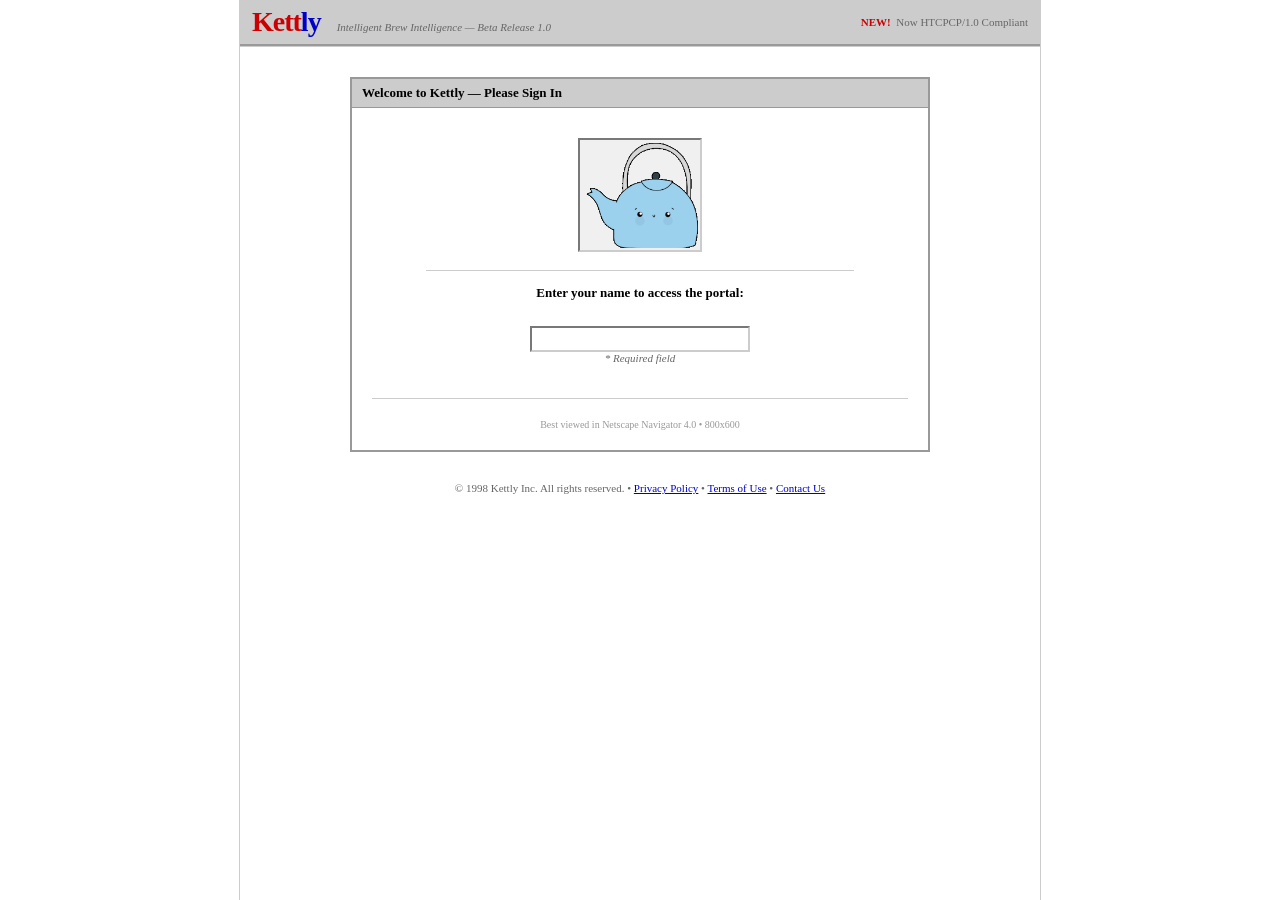
==== commit 960f3848: "feat: add kettly 90s and modern versions with kettle navigation mechanic" ====
--- a/index.html
+++ b/index.html
@@ -399,6 +399,18 @@
         position: relative;
         overflow: hidden;
         font-family: "Times New Roman", serif;
+      }
+
+      #dash-kettle,
+      #dash-kettle img {
+        -webkit-touch-callout: none;
+        -webkit-user-select: none;
+        user-select: none;
+        pointer-events: none;
+      }
+
+      #dash-kettle {
+        pointer-events: all;
       }
 
       .dash-kettle-gif .broken-icon {
@@ -847,18 +859,6 @@
         <a href="#">Terms of Use</a> &bull;
         <a href="#">Contact Us</a>
       </p>
-
-      <!-- version link -->
-      <div class="version-link-wrap">
-        <span class="blink">&#9733;</span>
-        <a
-          href="./ketly-modern.html"
-          style="font-size: 18px; font-weight: bold; color: #cc0000"
-        >
-          NEW! Try BETA Modern Site!
-        </a>
-        <span class="blink">&#9733;</span>
-      </div>
     </div>
     <!-- end entry -->
 
@@ -1247,6 +1247,23 @@
 
     <!-- modal -->
     <div id="modal-overlay">
+      <!-- version link -->
+      <div class="version-link-wrap">
+        <span class="blink">&#9733;</span>
+        <a
+          href="./ketly-modern.html"
+          style="
+            font-size: 18px;
+            font-weight: bold;
+            color: #cc0000;
+            z-index: 1000;
+          "
+        >
+          NEW! Try BETA Modern Site!
+        </a>
+        <span class="blink">&#9733;</span>
+      </div>
+
       <div class="modal-90s">
         <div class="modal-titlebar">
           <span>Kettly &mdash; System Message</span>
@@ -1357,6 +1374,12 @@
 
       // ── KETTLE ──
       var dashKettle = document.getElementById("dash-kettle");
+
+      var dashKettle = document.getElementById("dash-kettle");
+      dashKettle.addEventListener("contextmenu", function (e) {
+        e.preventDefault();
+      });
+
       var sc1 = document.getElementById("sc1");
       var sc2 = document.getElementById("sc2");
       var sc3 = document.getElementById("sc3");
